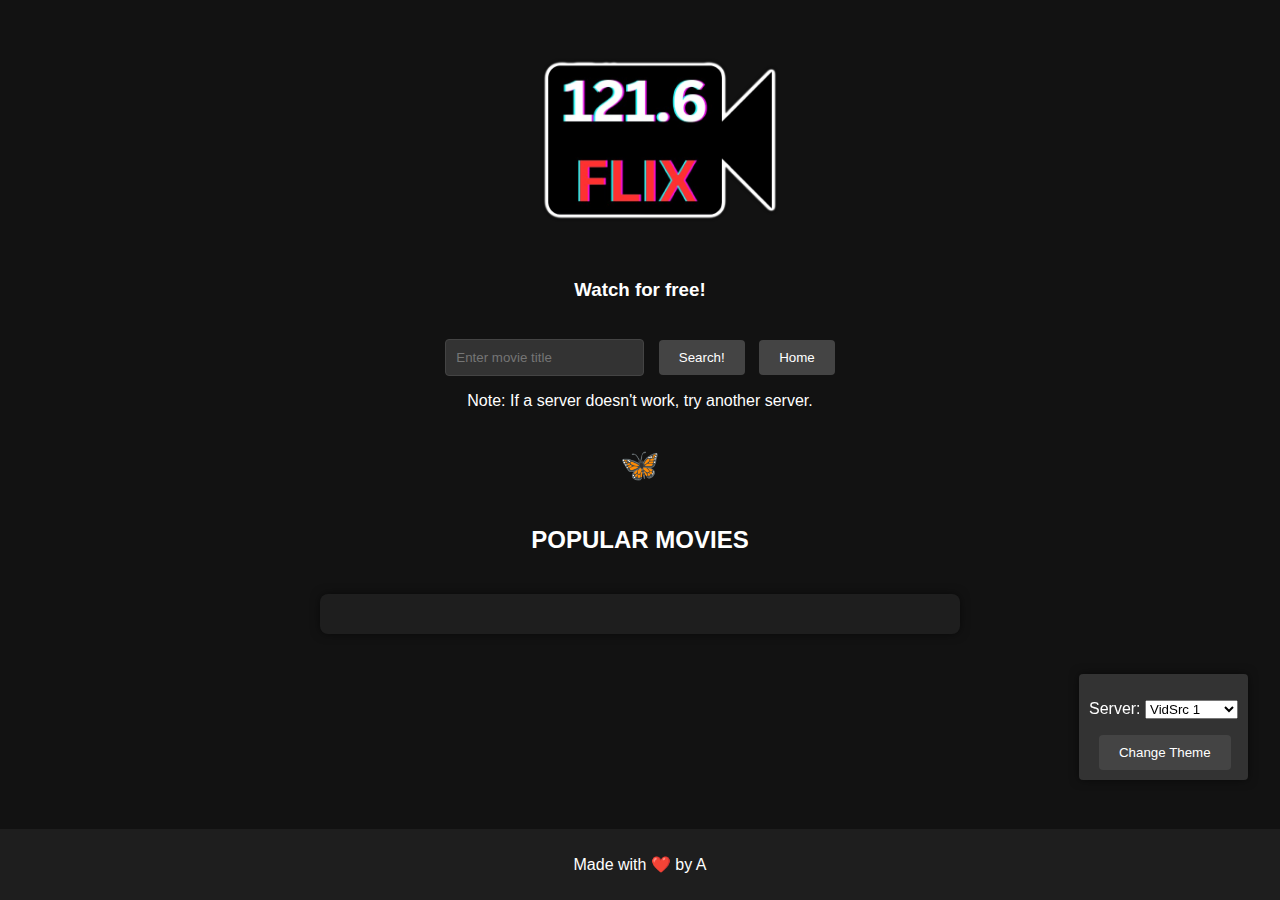
==== index.html @ a447c78b "Add logo, update styles, and enhance movie details display" ====
<!DOCTYPE html>
<html lang="en">
<head>
    <meta charset="UTF-8">
    <meta name="viewport" content="width=device-width, initial-scale=1.0">
    <title>121.6FLIX</title>
    <link rel="stylesheet" href="styles.css">
    <link rel="icon" href="/media/favicon.png" type="image/png">
</head>
<body class="dark-theme">
    <img src="/media/logo.png" alt="121.6FLIX Logo" id="logo">
    <!-- <h1>121.6FLIX</h1> -->
    <h3>Watch for free!</h3>
    <div>
        <input type="text" id="search-input" placeholder="Enter movie title">
        <button id="search-button">Search!</button>
        <button id="home-button">Home</button>
    </div>
    <p>Note: If a server doesn't work, try another server.</p>
    <h1>🦋</h1>
    <h2 id="section-title">POPULAR MOVIES</h2>
    <div id="movie-container"></div>
    <button id="see-more-button" style="display: none;">See More</button>
    <div id="modal" class="modal" style="display: none;">
        <div class="modal-content">
            <span class="close-button">&times;</span>
            <iframe id="video-frame" width="640" height="360" frameborder="0" allowfullscreen></iframe>
            <div id="movie-details">
                <p id="director"></p>
                <p id="cast"></p>
            </div>
        </div>
    </div>
    <div id="server-container">
        <p>Server:
        <select id="server-select">
            <option value="vidsrc1">VidSrc 1</option>
            <option value="vidsrc2">VidSrc 2</option>
            <option value="vidlink">VidLink</option>
            <option value="embed">&ltEmbed&gt</option>
            <option value="autoembed">AutoEmbed</option>
            <option value="multiembed">MultiEmbed</option>
        </select>
        </p>
        <button id="theme-toggle-button">Change Theme</button>
        <button id="scroll-to-top-button" style="display: none;">Back to Top</button>
    </div>
    <footer>
        <p>Made with ❤️ by A</p>
    </footer>
    <script src="script.js"></script>
    <!-- <script src="omdb.js"></script> -->
</body>
</html>
---- styles.css ----
body {
    font-family: Arial, sans-serif;
    margin: 0;
    padding: 0;
    display: flex;
    flex-direction: column;
    align-items: center;
    background-color: #f0f0f0;
    color: #000;
}

body.dark-theme {
    background-color: #121212;
    color: #ffffff;
}

#logo {
    margin-top: 20px;
    margin-left: 40px;
    width: 240px;
    height: auto;
}

h1 {
    margin-top: 20px;
}

div {
    margin-top: 20px;
}

#movie-container {
    background-color: #fff;
    padding: 20px;
    margin-top: 20px;
    margin-bottom: 60px;
    border-radius: 8px;
    box-shadow: 0 0 10px rgba(0, 0, 0, 0.1);
    width: 80%;
    max-width: 600px;
    text-align: center;
}

body.dark-theme #movie-container {
    background-color: #1e1e1e;
    box-shadow: 0 0 10px rgba(0, 0, 0, 0.5);
}

#movie-container img {
    max-width: 75%;
    height: auto;
    border-radius: 8px;
    cursor: pointer;
    margin-bottom: 20px;
}

.movie {
    margin-bottom: 20px;
    padding: 10px;
    border: 2px solid #ddd;
    border-radius: 8px;
    box-shadow: 0 0 5px rgba(0, 0, 0, 0.1);
    background-color: #f9f9f9;
}

body.dark-theme .movie {
    border: 2px solid #444;
    background-color: #2c2c2c;
    box-shadow: 0 0 5px rgba(0, 0, 0, 0.5);
}

input[type="text"] {
    padding: 10px;
    border-radius: 4px;
    border: 1px solid #444;
    background-color: #fff;
    color: #000;
}

body.dark-theme input[type="text"] {
    background-color: #333;
    color: #fff;
}

button {
    padding: 10px 20px;
    border-radius: 4px;
    border: none;
    background-color: #444;
    color: #fff;
    cursor: pointer;
    margin-left: 10px;
}

button:hover {
    background-color: #555;
}

#see-more-button {
    margin-bottom: 120px; /* prevent overlap w footer */
}

#server-container {
    position: fixed;
    bottom: 120px;
    right: 32px;
    background-color: #fff;
    padding: 10px;
    border-radius: 4px;
    box-shadow: 0 0 10px rgba(0, 0, 0, 0.1);
    z-index: 1000;
}

#scroll-to-top-button {
    
    margin-top: 10px;
    padding: 10px 20px;
    border-radius: 4px;
    border: none;
    background-color: #444;
    color: #fff;
    cursor: pointer;
    z-index: 1001; /* appear above modal */
}

#scroll-to-top-button:hover {
    background-color: #555;
}

body.dark-theme #server-container {
    background-color: #333;
    box-shadow: 0 0 10px rgba(0, 0, 0, 0.5);
}

footer {
    margin-top: 20px;
    padding: 10px;
    text-align: center;
    background-color: #1e1e1e;
    color: #ffffff;
    width: 100%;
    position: fixed;
    bottom: 0;
}

.modal {
    display: none;
    position: fixed;
    left: 0;
    top: 0;
    width: 100%;
    height: 100%;
    overflow: hidden; /* prevent scrolling */
    background-color: rgba(0, 0, 0, 0.5); 
}

.modal-content {
    background-color: #1e1e1e;
    margin: auto;
    padding: 20px;
    border: 1px solid #888;
    width: 90%;
    max-width: 640px;
    max-height: 90%;
    border-radius: 8px;
    text-align: center;
    overflow: auto; /* scrolling within content IF necessary */
}

.close-button {
    color: #aaa;
    float: right;
    font-size: 28px;
    font-weight: bold;
}

.close-button:hover,
.close-button:focus {
    color: #000;
    text-decoration: none;
    cursor: pointer;
}

#video-frame {
    width: 100%;
    height: auto;
    aspect-ratio: 16 / 9;
}

#movie-details {
    margin-top: 10px;
    text-align: left;
    color: #fff;
}
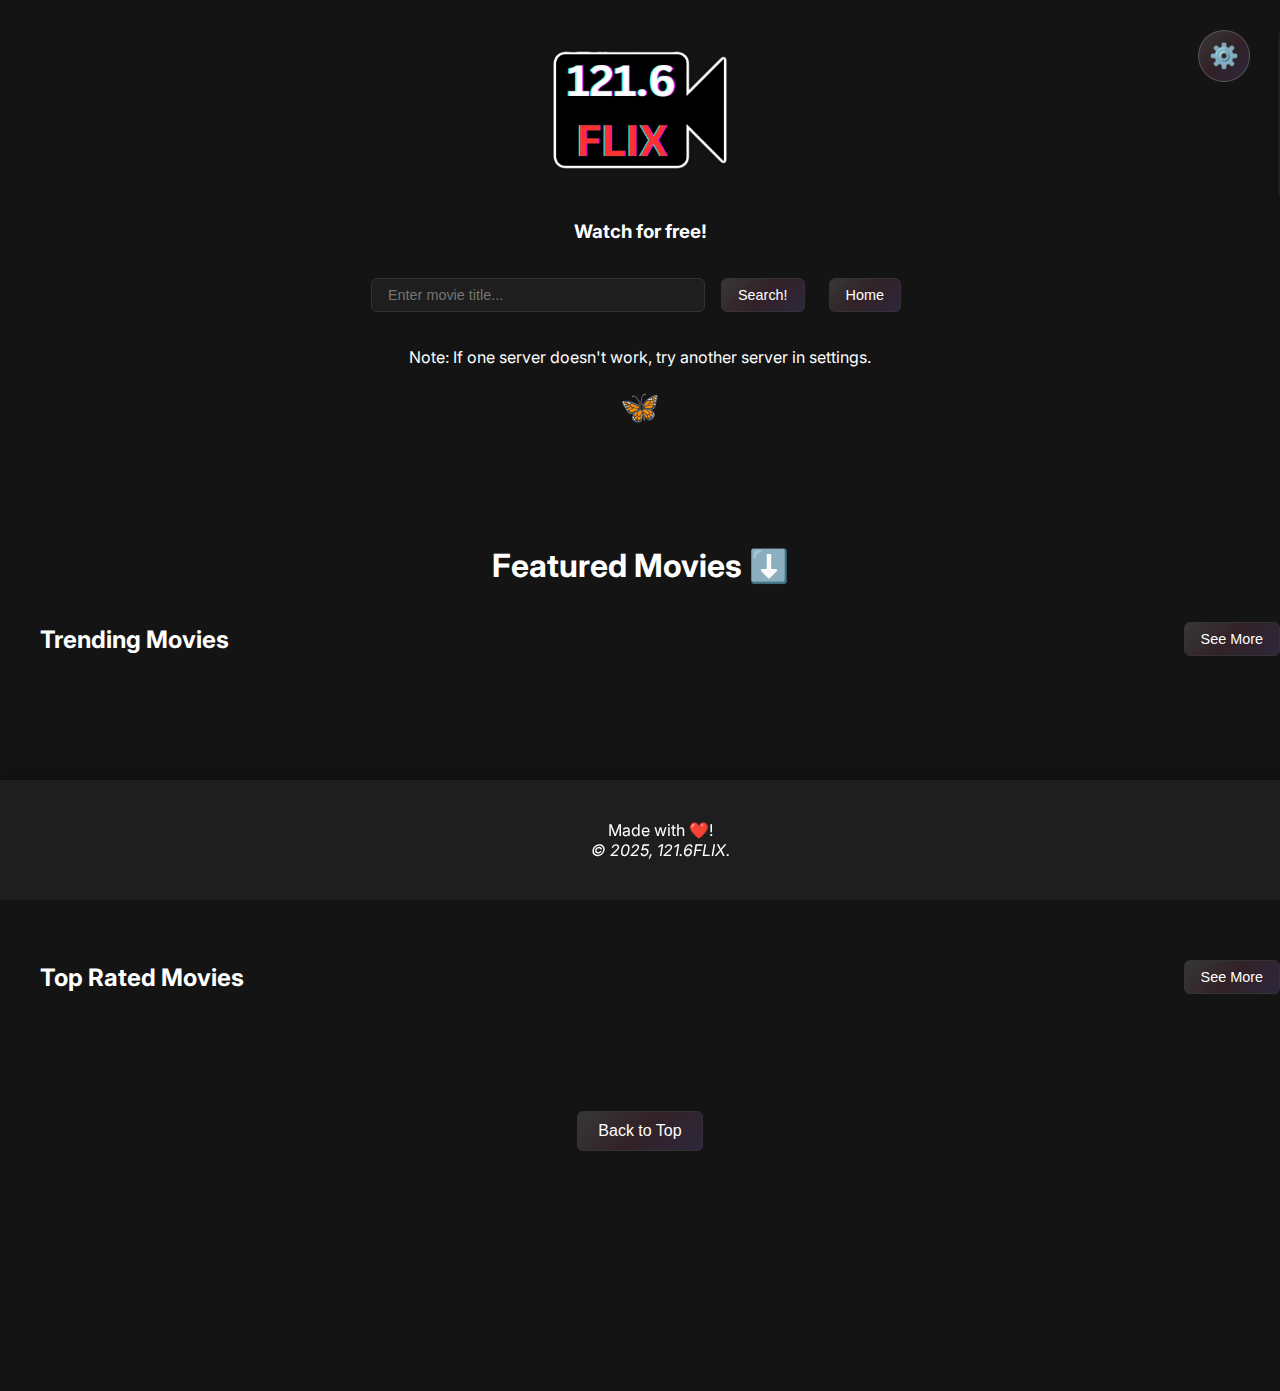
==== commit 72965d16: "On branch main" ====
--- a/index.html
+++ b/index.html
@@ -1,37 +1,73 @@
 <!DOCTYPE html>
-<html lang="en">
 <head>
-    <meta charset="UTF-8">
     <meta name="viewport" content="width=device-width, initial-scale=1.0">
     <title>121.6FLIX</title>
     <link rel="stylesheet" href="styles.css">
     <link rel="icon" href="/media/favicon.png" type="image/png">
+    <link href="https://fonts.googleapis.com/css2?family=Inter:wght@400;500;600&display=swap" rel="stylesheet">
 </head>
 <body class="dark-theme">
-    <img src="/media/logo.png" alt="121.6FLIX Logo" id="logo">
+    <img src="/media/logo.png" alt="121.6FLIX" id="logo">
     <!-- <h1>121.6FLIX</h1> -->
     <h3>Watch for free!</h3>
-    <div>
-        <input type="text" id="search-input" placeholder="Enter movie title">
+    <div class="search-container">
+        <input type="text" id="search-input" placeholder="Enter movie title...">
         <button id="search-button">Search!</button>
         <button id="home-button">Home</button>
     </div>
-    <p>Note: If a server doesn't work, try another server.</p>
+    <div id="search-results" class="movie-section" style="display: none;">
+        <div id="search-movies-container" class="movie-scroll-container"></div>
+    </div>
+    <p>Note: If one server doesn't work, try another server in settings.</p>
     <h1>🦋</h1>
-    <h2 id="section-title">POPULAR MOVIES</h2>
-    <div id="movie-container"></div>
+    <div><br><br><br><br></div>
+    <h1 id="section-title">Featured Movies ⬇️</h1>
+    <div id="featured-movies">
+        <section class="movie-section">
+            <div class="section-header">
+                <h2>Trending Movies</h2>
+                <button class="see-more-button" data-section="trending">See More</button>
+            </div>
+            <div id="trending-movies-container" class="movie-scroll-container"></div>
+        </section>
+
+        <section class="movie-section">
+            <div class="section-header">
+                <h2>Popular Movies</h2>
+                <button class="see-more-button" data-section="popular">See More</button>
+            </div>
+            <div id="popular-movies-container" class="movie-scroll-container"></div>
+        </section>
+
+        <section class="movie-section">
+            <div class="section-header">
+                <h2>Top Rated Movies</h2>
+                <button class="see-more-button" data-section="topRated">See More</button>
+            </div>
+            <div id="top-rated-movies-container" class="movie-scroll-container"></div>
+        </section>
+    </div>
+
+    <div class="bottom-controls">
+        <button id="bottom-scroll-button">Back to Top</button>
+    </div>
+
     <button id="see-more-button" style="display: none;">See More</button>
-    <div id="modal" class="modal" style="display: none;">
+    <div id="modal" class="modal">
         <div class="modal-content">
-            <span class="close-button">&times;</span>
-            <iframe id="video-frame" width="640" height="360" frameborder="0" allowfullscreen></iframe>
+            <button class="close-button"><span>&times;</span></button>
+            <div id="video-frame">
+                <iframe frameborder="0" allowfullscreen></iframe>
+            </div>
             <div id="movie-details">
                 <p id="director"></p>
                 <p id="cast"></p>
             </div>
         </div>
     </div>
+    <button id="settings-toggle">⚙️</button>
     <div id="server-container">
+        <h4 style="margin: 0 0 8px 0;">Settings</h4>
         <p>Server:
         <select id="server-select">
             <option value="vidsrc1">VidSrc 1</option>
@@ -46,9 +82,9 @@
         <button id="scroll-to-top-button" style="display: none;">Back to Top</button>
     </div>
     <footer>
-        <p>Made with ❤️ by A</p>
+        <p>Made with ❤️!<br><i>© 2025, 121.6FLIX.</i></p>
     </footer>
     <script src="script.js"></script>
-    <!-- <script src="omdb.js"></script> -->
+    <!-- <script src="script_omdb.js"></script> -->
 </body>
 </html>--- a/styles.css
+++ b/styles.css
@@ -1,194 +1,642 @@
+/* colours */
+:root {
+    /* dark mode */
+    --dark-bg: #141414;
+    --dark-surface: #1e1e1e;
+    --dark-text: #ffffff;
+    --dark-secondary: #b3b3b3;
+    --dark-hover: #2a2a2a;
+    --dark-border: #333333;
+
+    /* light mode */
+    --light-bg: #f5f5f5;
+    --light-surface: #ffffff;
+    --light-text: #000000;
+    --light-secondary: #666666;
+    --light-hover: #eeeeee;
+    --light-border: #dddddd;
+
+    --gradient: linear-gradient(135deg,rgba(255,255,255,0.15),rgba(219,112,147,0.15),rgba(147,112,219,0.2));
+    --button-border: rgba(255,255,255,0.2);
+}
+
+
+
+
+
+
 body {
-    font-family: Arial, sans-serif;
+    font-family: 'Inter', -apple-system, BlinkMacSystemFont, sans-serif;
     margin: 0;
     padding: 0;
-    display: flex;
-    flex-direction: column;
+    min-height: 100vh;
+    background-color: var(--light-bg);
+    color: var(--light-text);
+    transition: background-color 0.3s ease, color 0.3s ease;
+}
+
+body.dark-theme {
+    background-color: var(--dark-bg);
+    color: var(--dark-text);
+}
+
+#logo {
+    margin: 20px auto;
+    width: 180px;
+    height: auto;
+    display: block;
+}
+
+.search-container {
+    display: flex;
+    justify-content: center;
+    gap: 8px;
+    padding: 15px;
+    margin-bottom: 20px;
+}
+
+input[type="text"] {
+    width: 300px;
+    padding: 8px 16px;
+    border-radius: 6px;
+    border: 1px solid var(--light-border);
+    background-color: var(--light-surface);
+    color: var(--light-text);
+    font-size: 0.9rem;
+    transition: all 0.3s ease;
+}
+
+body.dark-theme input[type="text"] {
+    background-color: var(--dark-surface);
+    border-color: var(--dark-border);
+    color: var(--dark-text);
+}
+
+input[type="text"]:focus {
+    outline: none;
+    border-color: rgba(147,112,219,0.5);
+    box-shadow: 0 0 0 2px rgba(147,112,219,0.1);
+}
+
+button {
+    padding: 8px 16px;
+    border-radius: 6px;
+    background: var(--gradient);
+    border: 1px solid var(--button-border);
+    color: var(--light-text);
+    font-size: 0.9rem;
+    font-weight: 500;
+    cursor: pointer;
+    transition: all 0.3s ease;
+}
+
+body.dark-theme button {
+    color: var(--dark-text);
+    border-color: var(--dark-border);
+}
+
+button:hover {
+    transform: translateY(-1px);
+    box-shadow: 0 2px 8px rgba(147,112,219,0.15);
+    background: linear-gradient(135deg, 
+        rgba(255,255,255,0.2),
+        rgba(219,112,147,0.2),
+        rgba(147,112,219,0.25)
+    );
+}
+
+.see-more-button {
+    font-size: 0.9rem;
+    padding: 8px 16px;
+}
+
+#search-button,
+#home-button {
+    margin: 0 8px;
+}
+
+#scroll-to-top-button {
+    display: none; /* ONLY keep display none */
+}
+
+.close-button {
+    position: absolute;
+    right: 16px;
+    top: 16px;
+    width: 32px;
+    height: 32px;
+    font-size: 28px;
+    line-height: 1;
+    color: var(--dark-secondary);
+    cursor: pointer;
+    background: none;
+    border: none;
+    padding: 0;
+    border-radius: 4px;
+    transition: all 0.2s ease;
+    display: flex;
     align-items: center;
-    background-color: #f0f0f0;
-    color: #000;
-}
-
-body.dark-theme {
-    background-color: #121212;
-    color: #ffffff;
-}
-
-#logo {
-    margin-top: 20px;
-    margin-left: 40px;
-    width: 240px;
-    height: auto;
-}
-
-h1 {
-    margin-top: 20px;
-}
-
-div {
-    margin-top: 20px;
-}
-
-#movie-container {
-    background-color: #fff;
+    justify-content: center;
+}
+
+.close-button span {
+    margin-top: -2px;
+}
+
+close-button:hover {
+    color: var(--dark-text);
+    background: rgba(255, 255, 255, 0.1);
+    transform: none;
+    box-shadow: none;
+}
+
+
+
+
+
+
+
+
+
+/* MOVIE GRID */
+.movie-scroll-container {
+    display: flex;
+    overflow-x: auto;
+    gap: 20px;
     padding: 20px;
-    margin-top: 20px;
-    margin-bottom: 60px;
+    scroll-behavior: smooth;
+    scroll-snap-type: x mandatory;
+    
+    /* mobile stuff handled by AI */
+    -webkit-overflow-scrolling: touch; /* Add smooth scrolling on iOS */
+    overscroll-behavior-x: contain; /* Prevent page swipe on some browsers */
+}
+
+.movie-scroll-container::-webkit-scrollbar {
+    height: 8px;
+}
+
+.movie-scroll-container::-webkit-scrollbar-track {
+    background: var(--dark-surface);
+    border-radius: 4px;
+}
+
+.movie-scroll-container::-webkit-scrollbar-thumb {
+    background: var(--dark-secondary);
+    border-radius: 4px;
+}
+
+.movie-scroll-container::-webkit-scrollbar-thumb:hover {
+    background: var(--dark-text);
+}
+
+/* light mode */
+body:not(.dark-theme) .movie-scroll-container {
+    scrollbar-color: var(--light-secondary) var(--light-surface); /* Firefox */
+}
+
+body:not(.dark-theme) .movie-scroll-container::-webkit-scrollbar-track {
+    background: var(--light-surface);
+}
+
+body:not(.dark-theme) .movie-scroll-container::-webkit-scrollbar-thumb {
+    background: var(--light-secondary);
+}
+
+body:not(.dark-theme) .movie-scroll-container::-webkit-scrollbar-thumb:hover {
+    background: var(--light-text);
+}
+
+.movie {
+    flex: 0 0 auto;
+    width: 200px;
+    border-radius: 12px;
+    overflow: hidden;
+    background-color: var(--light-surface);
+    box-shadow: 0 4px 6px rgba(0, 0, 0, 0.1);
+    transition: all 0.3s ease;
+    scroll-snap-align: start;
+    position: relative;
+    padding-bottom: 8px;
+    /* margin-right: 4px; */
+}
+
+body.dark-theme .movie {
+    background-color: var(--dark-surface);
+    box-shadow: 0 4px 6px rgba(0, 0, 0, 0.3);
+}
+
+.movie:hover {
+    transform: scale(1.05);
+    box-shadow: 0 8px 12px rgba(0, 0, 0, 0.2);
+    cursor: pointer; 
+}
+
+.movie img {
+    width: 100%;
+    height: 300px;
+    object-fit: cover;
+    border-radius: 12px 12px 0 0;
+    cursor: pointer; 
+    position: relative;
+}
+
+.movie h2 {
+    font-size: 1rem;
+    margin: 12px;
+    white-space: nowrap;
+    overflow: hidden;
+    text-overflow: ellipsis;
+}
+
+/* TITLE TOOLTIP ON HOVER */
+.movie img:hover::after, .movie h2:hover::after {
+    content: attr(title);
+    position: absolute;
+    left: 0;
+    right: 0;
+    bottom: 100%;
+    background: var(--dark-surface);
+    color: var(--dark-text);
+    padding: 8px;
+    border-radius: 6px;
+    font-size: 0.9rem;
+    white-space: normal;
+    box-shadow: 0 2px 8px rgba(0, 0, 0, 0.2);
+    z-index: 100;
+    margin: 0 8px 8px 8px;
+}
+
+body:not(.dark-theme) .movie img:hover::after,
+body:not(.dark-theme) .movie h2:hover::after {
+    background: var(--light-surface);
+    color: var(--light-text);
+    box-shadow: 0 2px 8px rgba(0, 0, 0, 0.1);
+}
+
+.movie p {
+    margin: 8px 12px;
+    color: var(--light-secondary);
+    font-size: 0.9rem;
+}
+
+body.dark-theme .movie p {
+    color: var(--dark-secondary);
+}
+
+#search-movies-container {
+    display: grid;
+    grid-template-columns: repeat(auto-fill, minmax(200px, 1fr));
+    gap: 24px;
+    padding: 20px;
+    max-width: 1400px;
+    margin: 0 auto;
+}
+
+.movie-context-menu {
+    display: none;
+    position: absolute;
+    background: var(--dark-surface);
+    border: 1px solid var(--dark-border);
+    border-radius: 4px;
+    padding: 4px;
+    z-index: 1000;
+}
+
+.context-menu-item {
+    display: block;
+    width: 100%;
+    padding: 8px 12px;
+    border: none;
+    background: none;
+    color: var(--dark-text);
+    cursor: pointer;
+    white-space: nowrap;
+    text-align: left;
+}
+
+.context-menu-item:hover {
+    background: var(--dark-hover);
+}
+
+
+
+
+
+
+
+
+.modal {
+    display: none;  
+    position: fixed;
+    inset: 0;
+    background-color: rgba(0, 0, 0, 0.8);
+    z-index: 999;
+    backdrop-filter: blur(8px);
+}
+
+.modal.open {
+    display: flex;
+    align-items: center;
+    justify-content: center;
+}
+
+.modal-content {
+    background-color: var(--dark-surface);
+    margin: 30px;
+    padding: 40px 24px 24px; 
+    width: 95%;
+    max-width: 900px;
+    border-radius: 16px;
+    box-shadow: 0 8px 32px rgba(0, 0, 0, 0.3);
+    position: relative;
+    display: flex;           
+    flex-direction: column;  
+}
+
+/* video player */
+#video-frame {
+    width: 100%;
+    height: 0;
+    padding-bottom: 56.25%; 
+    position: relative;
+    margin-top: 16px; 
+    margin-bottom: 20px;
+    background: var(--dark-bg); /
+}
+
+#video-frame iframe {
+    position: absolute;
+    top: 0;
+    left: 0;
+    width: 100%;
+    height: 100%;
+    border: none;
     border-radius: 8px;
-    box-shadow: 0 0 10px rgba(0, 0, 0, 0.1);
-    width: 80%;
-    max-width: 600px;
+    background: var(--dark-bg);
+}
+
+#movie-details {
     text-align: center;
-}
-
-body.dark-theme #movie-container {
-    background-color: #1e1e1e;
-    box-shadow: 0 0 10px rgba(0, 0, 0, 0.5);
-}
-
-#movie-container img {
-    max-width: 75%;
-    height: auto;
-    border-radius: 8px;
-    cursor: pointer;
-    margin-bottom: 20px;
-}
-
-.movie {
-    margin-bottom: 20px;
-    padding: 10px;
-    border: 2px solid #ddd;
-    border-radius: 8px;
-    box-shadow: 0 0 5px rgba(0, 0, 0, 0.1);
-    background-color: #f9f9f9;
-}
-
-body.dark-theme .movie {
-    border: 2px solid #444;
-    background-color: #2c2c2c;
-    box-shadow: 0 0 5px rgba(0, 0, 0, 0.5);
-}
-
-input[type="text"] {
-    padding: 10px;
-    border-radius: 4px;
-    border: 1px solid #444;
-    background-color: #fff;
-    color: #000;
-}
-
-body.dark-theme input[type="text"] {
-    background-color: #333;
-    color: #fff;
-}
-
-button {
-    padding: 10px 20px;
-    border-radius: 4px;
-    border: none;
-    background-color: #444;
-    color: #fff;
-    cursor: pointer;
-    margin-left: 10px;
-}
-
-button:hover {
-    background-color: #555;
-}
-
-#see-more-button {
-    margin-bottom: 120px; /* prevent overlap w footer */
-}
+    color: var(--dark-text);
+    padding: 16px 0;
+}
+
+#director, #cast {
+    margin: 12px 0;
+    line-height: 1.5;
+}
+
+
+
+
+
+
+
+
+
 
 #server-container {
     position: fixed;
-    bottom: 120px;
-    right: 32px;
-    background-color: #fff;
-    padding: 10px;
-    border-radius: 4px;
-    box-shadow: 0 0 10px rgba(0, 0, 0, 0.1);
-    z-index: 1000;
-}
-
-#scroll-to-top-button {
+    top: 24px;           
+    right: -250px; /* slightly wider to avoid text wrapping */
+    width: 220px;
+    background-color: var(--light-surface);
+    padding: 16px;
+    border-radius: 12px;
+    box-shadow: 0 4px 12px rgba(0, 0, 0, 0.1);
+    z-index: 1001;
+    display: flex;
+    flex-direction: column;
+    gap: 12px;
+    transition: transform 0.3s ease;
+    max-width: 90vw; /* small screens */
+    transform: translateX(0);
+}
+
+#server-container.open {
+    transform: translateX(-270px);
+}
+
+#settings-toggle {
+    position: fixed;
+    top: 30px;           
+    right: 30px;
+    width: 52px;            
+    height: 52px;
+    border-radius: 50%;
+    background: var(--gradient);
+    border: 1px solid var(--button-border);
+    color: var(--light-text);
+    font-size: 1.5rem;
+    cursor: pointer;
+    display: flex;
+    align-items: center;
+    justify-content: center;
+    z-index: 1002;
+    transition: all 0.3s ease;
+}
+
+
+
+
+
+
+
+
+/* mobile stuff (AI GENERATED LOL)*/
+@media (max-width: 768px) {
+    #server-container {
+        top: 80px; /* Move up to avoid mobile navigation bars */
+    }
     
-    margin-top: 10px;
-    padding: 10px 20px;
-    border-radius: 4px;
-    border: none;
-    background-color: #444;
-    color: #fff;
-    cursor: pointer;
-    z-index: 1001; /* appear above modal */
-}
-
-#scroll-to-top-button:hover {
-    background-color: #555;
+    #settings-toggle {
+        top: 16px; /* Changed from bottom to top */
+        right: 16px;
+        width: 46px;        /* Increased from 40px */
+        height: 46px;       /* Increased from 40px */
+        font-size: 1.2rem;  /* Increased from 1rem */
+    }
+
+    .movie-scroll-container {
+        gap: 16px;
+        padding: 16px;
+    }
+
+    .movie {
+        width: 160px; /* Slightly smaller cards on mobile */
+    }
+
+    .movie img {
+        height: 240px; /* Adjust image height for mobile */
+    }
 }
 
 body.dark-theme #server-container {
-    background-color: #333;
-    box-shadow: 0 0 10px rgba(0, 0, 0, 0.5);
+    background-color: var(--dark-surface);
+    box-shadow: 0 4px 12px rgba(0, 0, 0, 0.3);
+}
+
+body.dark-theme #settings-toggle {
+    color: var(--dark-text);
 }
 
 footer {
-    margin-top: 20px;
-    padding: 10px;
+    margin-top: auto;
+    padding: 20px;
+    background-color: var(--light-surface);
+    color: var(--light-text);
     text-align: center;
-    background-color: #1e1e1e;
-    color: #ffffff;
-    width: 100%;
     position: fixed;
     bottom: 0;
-}
-
-.modal {
-    display: none;
-    position: fixed;
-    left: 0;
-    top: 0;
-    width: 100%;
-    height: 100%;
-    overflow: hidden; /* prevent scrolling */
-    background-color: rgba(0, 0, 0, 0.5); 
-}
-
-.modal-content {
-    background-color: #1e1e1e;
-    margin: auto;
+    width: 100%;
+    box-shadow: 0 -4px 12px rgba(0, 0, 0, 0.1);
+    z-index: 900; 
+}
+
+body.dark-theme footer {
+    background-color: var(--dark-surface);
+    color: var(--dark-text);
+    box-shadow: 0 -4px 12px rgba(0, 0, 0, 0.3);
+}
+
+/* center extra text */
+h2#section-title, 
+h3:not(.section-header h3), 
+p:not(.movie p):not(#director):not(#cast) {
+    text-align: center;
+    margin: 20px auto;
+}
+
+h1 {
+    text-align: center;
+    font-size: 2rem;
+    margin: 20px 0;
+}
+
+/* movie section header */
+.section-header {
+    display: flex;
+    justify-content: space-between;
+    align-items: center;
+    padding: 0 20px;
+    margin-bottom: 20px;
+}
+
+#featured-movies {
+    width: 100%;
+    max-width: 1400px;
+    margin: 0 auto;
+    padding: 0 20px;
+    margin-bottom: 40px; /* BOTTONM PADDING SO THAT SCROLLBAR ISNT COVERED BY FOOTER (changed because i added a bottom button) */
+}
+
+.movie-section {
+    margin-bottom: 40px;
+}
+
+.bottom-controls {
+    display: flex;
+    justify-content: center;
+    margin: 40px 0 240px 0;
+}
+
+#bottom-scroll-button {
+    padding: 10px 20px;
+    font-size: 1rem;
+}
+
+
+
+
+
+
+
+
+
+/* Player page specific */
+body.player-page {
+    background: var(--dark-bg);
+    margin: 0;
     padding: 20px;
-    border: 1px solid #888;
-    width: 90%;
-    max-width: 640px;
-    max-height: 90%;
+    min-height: 100vh;
+}
+
+.player-page .modal {
+    position: static;
+    display: block;
+    background: none;
+    margin-bottom: 20px; 
+}
+
+.player-page .modal-content {
+    width: 100%;
+    max-width: 650px; 
+    margin: 0 auto;
+    padding: 0;
+    background: none;
+    box-shadow: none;
+}
+
+
+.player-page #video-frame {
+    width: 100%;
+    height: 0;
+    aspect-ratio: 16/9;
+    padding-bottom: 56.25%;
+    position: relative;
+    background: var(--dark-surface);
+    border-radius: 12px;
+    margin: 0;
+}
+
+.player-page #server-container {
+    position: static;
+    width: 100%;
+    max-width: 200px;
+    margin: 20px auto 20px;
+    background: var(--dark-surface);
+    padding: 1px;
     border-radius: 8px;
-    text-align: center;
-    overflow: auto; /* scrolling within content IF necessary */
-}
-
-.close-button {
-    color: #aaa;
-    float: right;
-    font-size: 28px;
-    font-weight: bold;
-}
-
-.close-button:hover,
-.close-button:focus {
-    color: #000;
-    text-decoration: none;
+}
+
+.player-page #back-home {
+    position: static; 
+    padding: 8px 16px;
+    font-size: 0.9rem;
+    background: var(--gradient);
+    border: 1px solid var(--button-border);
+    color: var(--dark-text);
+    border-radius: 6px;
     cursor: pointer;
-}
-
-#video-frame {
-    width: 100%;
-    height: auto;
-    aspect-ratio: 16 / 9;
-}
-
-#movie-details {
-    margin-top: 10px;
-    text-align: left;
-    color: #fff;
+    transition: all 0.3s ease;
+    margin: 0 auto 0;
+    display: block; 
+}
+
+.player-page #back-home:hover {
+    transform: translateY(-1px);
+    box-shadow: 0 2px 8px rgba(147,112,219,0.15);
+    background: linear-gradient(135deg,rgba(255,255,255,0.15),rgba(219,112,147,0.15),rgba(147,112,219,0.2));
+    border: rgba(255,255,255,0.2);
+}
+
+.player-page #movie-info {
+    margin: 20px auto 0;
+    padding: 20px 20px 0 20px;
+    background: var(--dark-surface);
+    border-radius: 12px;
+    color: var(--dark-text); 
+}
+
+.player-page #movie-info h1 {
+    margin: 0;
+    font-size: 1.5rem;
+    color: var(--dark-text);
+}
+
+.player-page #movie-info p {
+    margin: 0;
+    color: var(--dark-secondary);
+    font-size: 0.9rem;
 }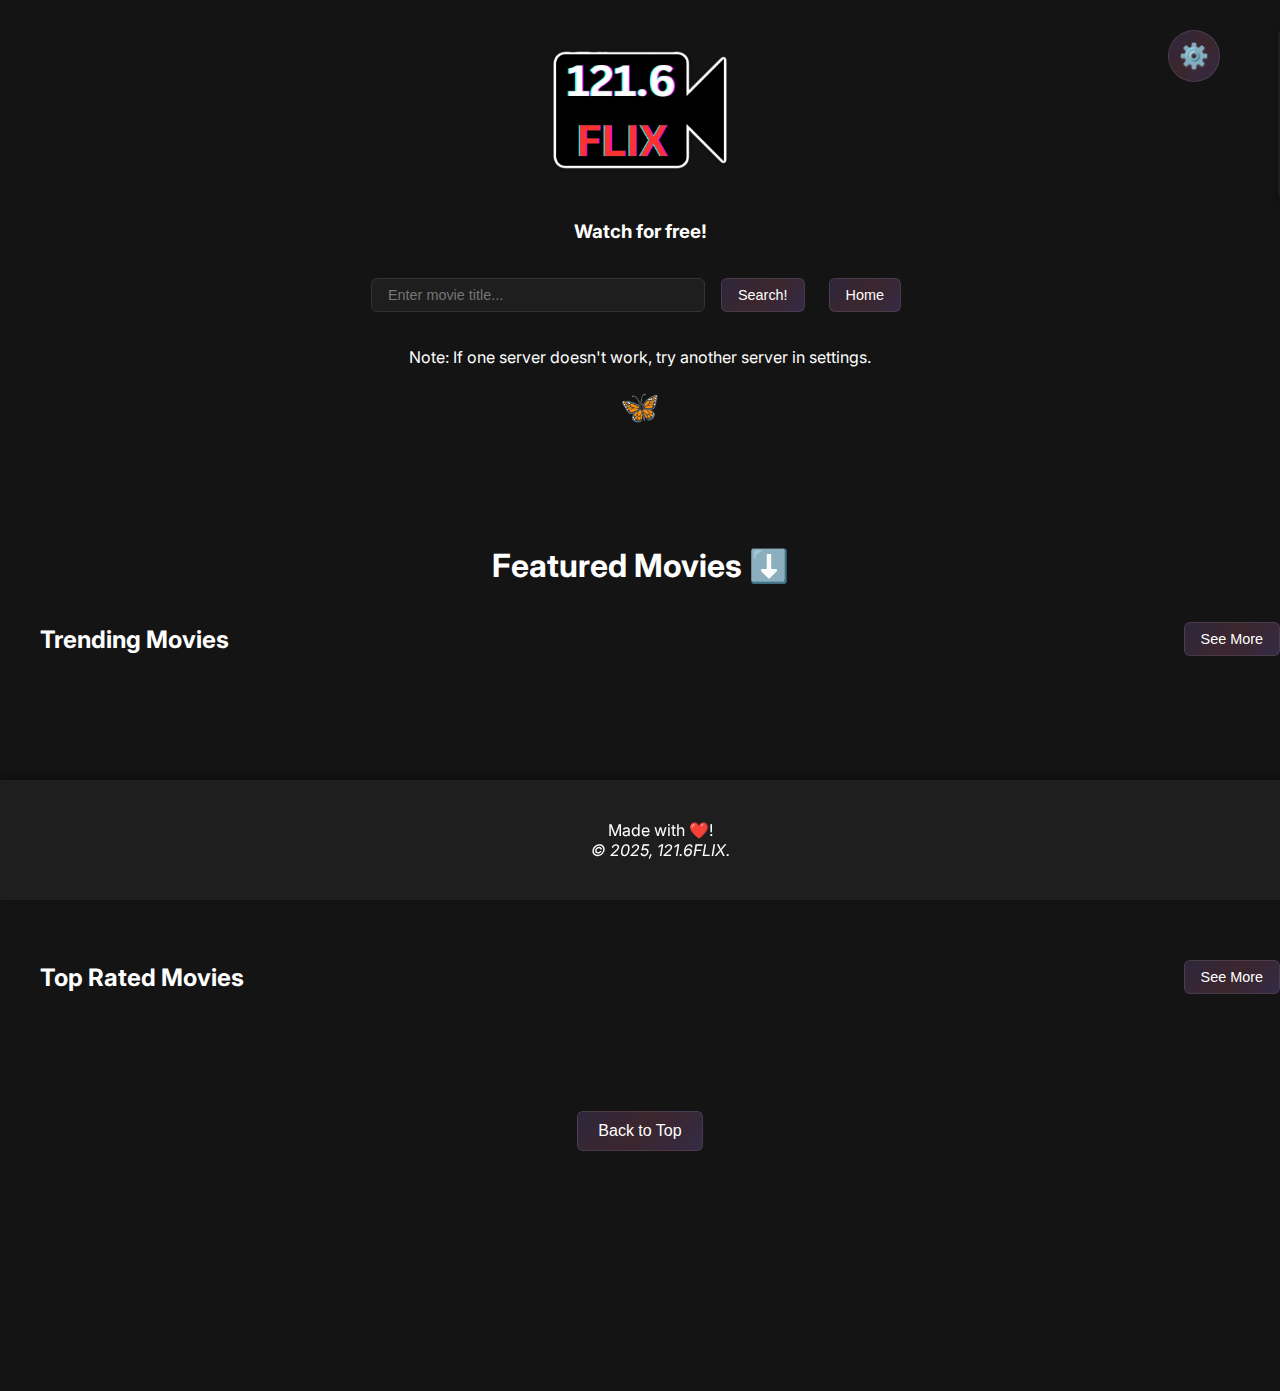
==== commit f40ddf8e: "fix(ui): enhance UI styling and fix search functionality" ====
--- a/index.html
+++ b/index.html
@@ -60,6 +60,7 @@
                 <iframe frameborder="0" allowfullscreen></iframe>
             </div>
             <div id="movie-details">
+                <div id="movie-description"></div>
                 <p id="director"></p>
                 <p id="cast"></p>
             </div>
--- a/styles.css
+++ b/styles.css
@@ -16,10 +16,42 @@
     --light-hover: #eeeeee;
     --light-border: #dddddd;
 
-    --gradient: linear-gradient(135deg,rgba(255,255,255,0.15),rgba(219,112,147,0.15),rgba(147,112,219,0.2));
-    --button-border: rgba(255,255,255,0.2);
-}
-
+    --gradient: linear-gradient(135deg,
+        rgba(116, 185, 255, 0.9),
+        rgba(162, 210, 255, 1),
+        rgba(116, 185, 255, 0.9)
+    );
+    --button-border: rgba(0,0,0,0.1);
+    --button-hover: linear-gradient(135deg,
+        rgba(116, 185, 255, 1),
+        rgba(162, 210, 255, 1),
+        rgba(116, 185, 255, 1)
+    );
+    --accent-blue: #3498db;
+
+    /* HAVE TO DARKEN BECAUSE THE GEAR ISNT VISIBLE OTHERWISE */
+    --settings-gradient: linear-gradient(135deg,
+        rgba(41, 128, 185, 0.95),  
+        rgba(85, 160, 235, 1),     
+        rgba(41, 128, 185, 0.95)  
+    );
+    --settings-hover: linear-gradient(135deg,
+        rgba(41, 128, 185, 1),
+        rgba(85, 160, 235, 1),
+        rgba(41, 128, 185, 1)
+    );
+    
+    --gradient-dark: linear-gradient(135deg,
+        rgba(147,112,219,0.2),
+        rgba(219,112,147,0.2),
+        rgba(147,112,219,0.25)
+    );
+    --button-hover-dark: linear-gradient(135deg,
+        rgba(147,112,219,0.3),
+        rgba(219,112,147,0.3),
+        rgba(147,112,219,0.35)
+    );
+}
 
 
 
@@ -83,7 +115,7 @@
     border-radius: 6px;
     background: var(--gradient);
     border: 1px solid var(--button-border);
-    color: var(--light-text);
+    color: rgba(0, 0, 0, 0.8);
     font-size: 0.9rem;
     font-weight: 500;
     cursor: pointer;
@@ -93,16 +125,18 @@
 body.dark-theme button {
     color: var(--dark-text);
     border-color: var(--dark-border);
+    background: var(--gradient-dark);
+    border: 1px solid rgba(255,255,255,0.1);
 }
 
 button:hover {
     transform: translateY(-1px);
     box-shadow: 0 2px 8px rgba(147,112,219,0.15);
-    background: linear-gradient(135deg, 
-        rgba(255,255,255,0.2),
-        rgba(219,112,147,0.2),
-        rgba(147,112,219,0.25)
-    );
+    background: var(--button-hover);
+}
+
+body.dark-theme button:hover {
+    background: var(--button-hover-dark);
 }
 
 .see-more-button {
@@ -127,7 +161,7 @@
     height: 32px;
     font-size: 28px;
     line-height: 1;
-    color: var(--dark-secondary);
+    color: var(--light-secondary);
     cursor: pointer;
     background: none;
     border: none;
@@ -143,11 +177,18 @@
     margin-top: -2px;
 }
 
-close-button:hover {
-    color: var(--dark-text);
-    background: rgba(255, 255, 255, 0.1);
-    transform: none;
-    box-shadow: none;
+.close-button:hover {
+    color: var(--light-text);
+    background: var(--gradient);
+}
+
+body.dark-theme .close-button {
+    color: var(--dark-secondary);
+}
+
+body.dark-theme .close-button:hover {
+    color: var(--dark-text);
+    background: var(--gradient-dark);
 }
 
 
@@ -296,27 +337,46 @@
 .movie-context-menu {
     display: none;
     position: absolute;
-    background: var(--dark-surface);
-    border: 1px solid var(--dark-border);
+    background: var(--light-surface); 
+    border: 1px solid var(--light-border); 
     border-radius: 4px;
     padding: 4px;
     z-index: 1000;
-}
+    box-shadow: 0 2px 8px rgba(0, 0, 0, 0.1);
+}
+
+
+body.dark-theme .movie-context-menu {
+    background: var(--dark-surface);
+    border: 1px solid var(--dark-border);
+    box-shadow: 0 2px 8px rgba(0, 0, 0, 0.3);
+}
+
+/* I KNOW YOU SHOULDNT USE !IMPORTANT BUT I DONT CARE IT WORKS for this */
 
 .context-menu-item {
     display: block;
     width: 100%;
     padding: 8px 12px;
-    border: none;
-    background: none;
-    color: var(--dark-text);
+    border: none !important;
+    background: none !important; 
+    color: var(--light-text); 
     cursor: pointer;
     white-space: nowrap;
     text-align: left;
+    transition: background-color 0.2s ease;
 }
 
 .context-menu-item:hover {
-    background: var(--dark-hover);
+    background: var(--light-hover) !important; 
+}
+
+body.dark-theme .context-menu-item {
+    color: var(--dark-text);
+}
+
+body.dark-theme .context-menu-item:hover {
+    background: var(--dark-hover) !important;
 }
 
 
@@ -333,28 +393,35 @@
     background-color: rgba(0, 0, 0, 0.8);
     z-index: 999;
     backdrop-filter: blur(8px);
+    overflow-y: auto; /* scrolling */
+    scroll-behavior: smooth;
 }
 
 .modal.open {
     display: flex;
-    align-items: center;
+    align-items: flex-start;
     justify-content: center;
+    padding: 20px 0;
 }
 
 .modal-content {
-    background-color: var(--dark-surface);
+    background-color: var(--light-surface);
     margin: 30px;
     padding: 40px 24px 24px; 
-    width: 95%;
-    max-width: 900px;
+    width: 90%;
+    max-width: 800px;
     border-radius: 16px;
     box-shadow: 0 8px 32px rgba(0, 0, 0, 0.3);
     position: relative;
     display: flex;           
     flex-direction: column;  
-}
-
-/* video player */
+    min-height: min-content; /* content wont get cut off */
+}
+
+body.dark-theme .modal-content {
+    background-color: var(--dark-surface);
+}
+
 #video-frame {
     width: 100%;
     height: 0;
@@ -378,16 +445,53 @@
 
 #movie-details {
     text-align: center;
-    color: var(--dark-text);
+    color: var(--light-text);
     padding: 16px 0;
+    max-width: 650px;
+    margin: 0 auto;
+    width: 90%;
+    overflow-wrap: break-word; /* stop text overflow */
+}
+
+body.dark-theme #movie-details {
+    color: var(--dark-text);
 }
 
 #director, #cast {
     margin: 12px 0;
     line-height: 1.5;
-}
-
-
+    text-align: center;
+}
+
+.modal::-webkit-scrollbar {
+    width: 8px;
+}
+
+.modal::-webkit-scrollbar-track {
+    background: transparent;
+}
+
+.modal::-webkit-scrollbar-thumb {
+    background: rgba(255, 255, 255, 0.2);
+    border-radius: 4px;
+}
+
+.modal::-webkit-scrollbar-thumb:hover {
+    background: rgba(255, 255, 255, 0.3);
+}
+
+.modal-movie-title {
+    text-align: center;
+    margin: 0 0 16px 0;
+    font-size: 1.5rem;
+    color: var(--light-text);
+    line-height: 1.3;
+    padding: 0 20px;
+}
+
+body.dark-theme .modal-movie-title {
+    color: var(--dark-text);
+}
 
 
 
@@ -421,13 +525,13 @@
 #settings-toggle {
     position: fixed;
     top: 30px;           
-    right: 30px;
+    right: 60px;
     width: 52px;            
     height: 52px;
     border-radius: 50%;
-    background: var(--gradient);
-    border: 1px solid var(--button-border);
-    color: var(--light-text);
+    background: var(--settings-gradient);
+    border: 1px solid rgba(0,0,0,0.2);
+    color: rgba(0, 0, 0, 0.95);
     font-size: 1.5rem;
     cursor: pointer;
     display: flex;
@@ -435,6 +539,24 @@
     justify-content: center;
     z-index: 1002;
     transition: all 0.3s ease;
+    box-shadow: 0 2px 8px rgba(0,0,0,0.15);
+    text-shadow: 0 1px 2px rgba(255, 255, 255, 0.2);  
+}
+
+#settings-toggle:hover {
+    background: var(--settings-hover);
+    box-shadow: 0 4px 12px rgba(41, 128, 185, 0.3);
+}
+
+body.dark-theme #settings-toggle {
+    background: var(--gradient-dark);
+    border: 1px solid rgba(255,255,255,0.1);
+    box-shadow: none;
+    color: var(--dark-text);
+}
+
+body.dark-theme #settings-toggle:hover {
+    background: var(--button-hover-dark);
 }
 
 
@@ -446,6 +568,34 @@
 
 /* mobile stuff (AI GENERATED LOL)*/
 @media (max-width: 768px) {
+    #server-container {
+        top: auto; /* Remove top positioning */
+        bottom: 80px; /* Position from bottom instead */
+        right: -250px;
+        transform: translateX(0);
+    }
+    
+    #server-container.open {
+        transform: translateX(-270px);
+    }
+    
+    #settings-toggle {
+        position: fixed;
+        top: auto; /* Remove top positioning */
+        bottom: 90px; /* Match container position */
+        right: 20px;
+        width: 48px;
+        height: 48px;
+        font-size: 1.3rem;
+        box-shadow: 0 2px 8px rgba(0, 0, 0, 0.2);
+        z-index: 1002;
+    }
+
+    /* Adjust settings menu shadow in dark mode */
+    body.dark-theme #settings-toggle {
+        box-shadow: 0 2px 8px rgba(0, 0, 0, 0.4);
+    }
+
     #server-container {
         top: 80px; /* Move up to avoid mobile navigation bars */
     }
@@ -472,6 +622,16 @@
     }
 }
 
+@media (max-width: 480px) {
+    #settings-toggle {
+        bottom: 85px;
+        right: 16px;
+        width: 44px;
+        height: 44px;
+        font-size: 1.2rem;
+    }
+}
+
 body.dark-theme #server-container {
     background-color: var(--dark-surface);
     box-shadow: 0 4px 12px rgba(0, 0, 0, 0.3);
@@ -604,7 +764,7 @@
     position: static; 
     padding: 8px 16px;
     font-size: 0.9rem;
-    background: var(--gradient);
+    background: var(--gradient-dark);
     border: 1px solid var(--button-border);
     color: var(--dark-text);
     border-radius: 6px;
@@ -617,8 +777,19 @@
 .player-page #back-home:hover {
     transform: translateY(-1px);
     box-shadow: 0 2px 8px rgba(147,112,219,0.15);
-    background: linear-gradient(135deg,rgba(255,255,255,0.15),rgba(219,112,147,0.15),rgba(147,112,219,0.2));
-    border: rgba(255,255,255,0.2);
+    background: var(--button-hover-dark);
+}
+
+/* Dark theme specific */
+body.dark-theme .player-page #back-home {
+    background: var(--gradient-dark);
+    border: 1px solid rgba(255,255,255,0.1);
+    color: var (--dark-text);
+}
+
+body.dark-theme .player-page #back-home:hover {
+    background: var(--button-hover-dark);
+    box-shadow: 0 2px 8px rgba(147,112,219,0.15);
 }
 
 .player-page #movie-info {
@@ -639,4 +810,120 @@
     margin: 0;
     color: var(--dark-secondary);
     font-size: 0.9rem;
+}
+
+.player-page #movie-info p,
+.player-page .movie-overview {
+    margin: 12px 0;
+    line-height: 1.5;
+    text-align: center;
+    color: var(--dark-secondary);
+    font-size: 0.9rem;
+}
+
+
+
+
+
+
+
+
+
+.movie-overview {
+    max-height: 60px;
+    overflow: hidden;
+    position: relative;
+    transition: all 0.3s ease;
+    line-height: 1.6;
+    margin-bottom: 12px;
+    color: var(--light-secondary);
+    font-size: 0.95rem;
+    text-align: center;
+}
+
+body.dark-theme .movie-overview {
+    color: var(--dark-secondary);
+}
+
+.movie-overview:not(.expanded)::after {
+    content: '';
+    position: absolute;
+    bottom: 0;
+    left: 0;
+    width: 100%;
+    height: 24px;
+    background: linear-gradient(transparent, var(--light-surface));
+}
+
+body.dark-theme .movie-overview:not(.expanded)::after {
+    background: linear-gradient(transparent, var(--dark-surface));
+}
+
+.movie-overview.expanded {
+    max-height: 1000px;
+}
+
+.movie-overview.expanded::after {
+    display: none;
+}
+
+.read-more-btn {
+    color: rgba(0, 0, 0, 0.8);
+    background: var(--gradient);
+    border: none;
+    padding: 4px 8px;
+    margin: 4px auto 0;
+    cursor: pointer;
+    font-size: 0.85em;
+    font-weight: 600;
+    display: none;
+    transition: all 0.2s ease;
+    border-radius: 4px;
+}
+
+.read-more-btn:hover {
+    background: var(--button-hover);
+    text-decoration: none;
+}
+
+.needs-read-more .read-more-btn {
+    display: block;
+}
+
+body.dark-theme .read-more-btn {
+    background: var(--gradient-dark);
+    color: var (--dark-text);
+}
+
+body.dark-theme .read-more-btn:hover {
+    background: var(--button-hover-dark);
+}
+
+body.dark-theme .read-more-btn:hover {
+    background: rgba(147,112,219,0.1);
+}
+
+.needs-read-more {
+    display: flex;
+    flex-direction: column;
+    align-items: center;
+}
+
+#director, #cast, .movie-overview {
+    margin: 12px 0;
+    line-height: 1.5;
+    text-align: center;
+    color: var(--light-secondary);
+    font-size: 0.9rem;
+}
+
+body.dark-theme #director,
+body.dark-theme #cast,
+body.dark-theme .movie-overview {
+    color: var(--dark-secondary);
+}
+
+body.dark-theme button,
+body.dark-theme #settings-toggle {
+    --button-border: rgba(255,255,255,0.2);
 }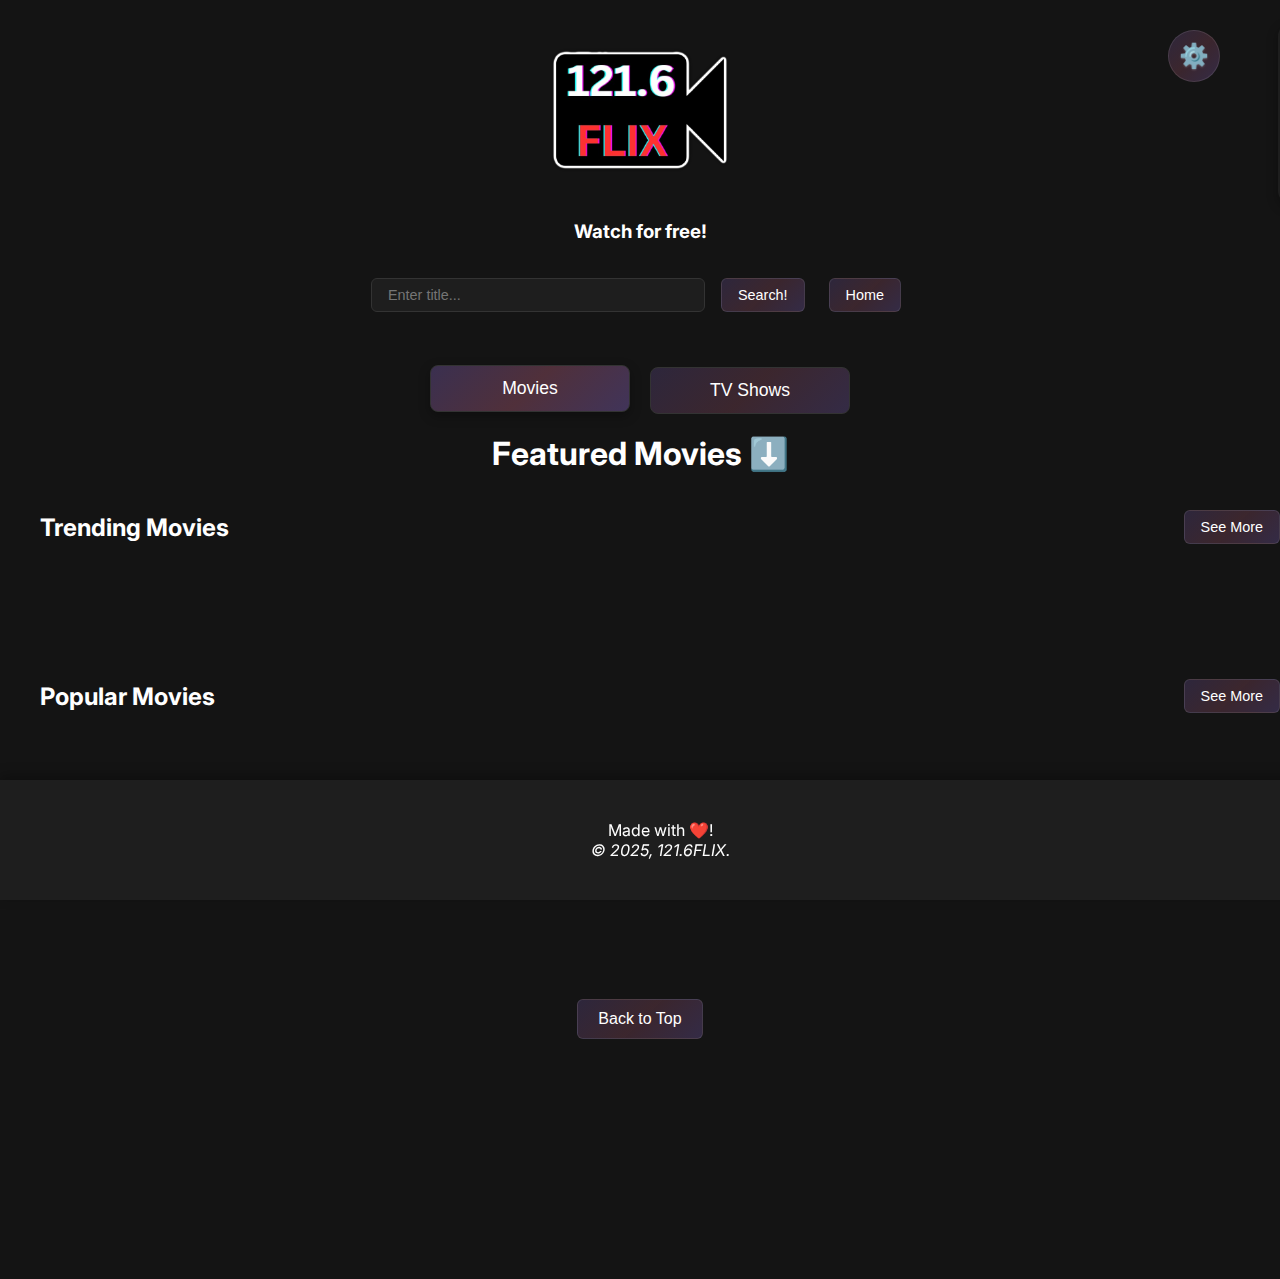
==== commit 6e822f14: "feat: add TV show support and fix search results layout     - Remove duplicate "Search Results" head" ====
--- a/index.html
+++ b/index.html
@@ -1,6 +1,6 @@
 <!DOCTYPE html>
 <head>
-    <meta name="viewport" content="width=device-width, initial-scale=1.0">
+    <meta name="viewport" content="width=device-width, initial-scale=1.0, maximum-scale=1.0, user-scalable=0">
     <title>121.6FLIX</title>
     <link rel="stylesheet" href="styles.css">
     <link rel="icon" href="/media/favicon.png" type="image/png">
@@ -11,41 +11,78 @@
     <!-- <h1>121.6FLIX</h1> -->
     <h3>Watch for free!</h3>
     <div class="search-container">
-        <input type="text" id="search-input" placeholder="Enter movie title...">
+        <input type="text" id="search-input" placeholder="Enter title...">
         <button id="search-button">Search!</button>
         <button id="home-button">Home</button>
     </div>
     <div id="search-results" class="movie-section" style="display: none;">
+        <div id="search-info">
+            <p>Note: If one server doesn't work, try another server in settings.</p>
+            <h1>🦋</h1>
+        </div>
         <div id="search-movies-container" class="movie-scroll-container"></div>
     </div>
-    <p>Note: If one server doesn't work, try another server in settings.</p>
-    <h1>🦋</h1>
-    <div><br><br><br><br></div>
-    <h1 id="section-title">Featured Movies ⬇️</h1>
-    <div id="featured-movies">
-        <section class="movie-section">
-            <div class="section-header">
-                <h2>Trending Movies</h2>
-                <button class="see-more-button" data-section="trending">See More</button>
-            </div>
-            <div id="trending-movies-container" class="movie-scroll-container"></div>
-        </section>
+    <div class="tabs">
+        <button class="tab-button active" data-tab="movies">Movies</button>
+        <button class="tab-button" data-tab="tv">TV Shows</button>
+    </div>
 
-        <section class="movie-section">
-            <div class="section-header">
-                <h2>Popular Movies</h2>
-                <button class="see-more-button" data-section="popular">See More</button>
-            </div>
-            <div id="popular-movies-container" class="movie-scroll-container"></div>
-        </section>
+    <div id="movies" class="content-section active">
+        <h1 id="section-title">Featured Movies ⬇️</h1>
+        <div id="featured-movies">
+            <section class="movie-section">
+                <div class="section-header">
+                    <h2>Trending Movies</h2>
+                    <button class="see-more-button" data-section="trending">See More</button>
+                </div>
+                <div id="trending-movies-container" class="movie-scroll-container"></div>
+            </section>
 
-        <section class="movie-section">
-            <div class="section-header">
-                <h2>Top Rated Movies</h2>
-                <button class="see-more-button" data-section="topRated">See More</button>
-            </div>
-            <div id="top-rated-movies-container" class="movie-scroll-container"></div>
-        </section>
+            <section class="movie-section">
+                <div class="section-header">
+                    <h2>Popular Movies</h2>
+                    <button class="see-more-button" data-section="popular">See More</button>
+                </div>
+                <div id="popular-movies-container" class="movie-scroll-container"></div>
+            </section>
+
+            <section class="movie-section">
+                <div class="section-header">
+                    <h2>Top Rated Movies</h2>
+                    <button class="see-more-button" data-section="topRated">See More</button>
+                </div>
+                <div id="top-rated-movies-container" class="movie-scroll-container"></div>
+            </section>
+        </div>
+    </div>
+
+    <div id="tv" class="content-section">
+        <h1 id="tv-section-title">Featured TV Shows ⬇️</h1>
+        <div id="featured-tv">
+            <section class="movie-section">
+                <div class="section-header">
+                    <h2>Trending TV Shows</h2>
+                    <button class="see-more-button" data-section="trendingTV">See More</button>
+                </div>
+                <div id="trending-tv-container" class="movie-scroll-container"></div>
+            </section>
+
+            <section class="movie-section">
+                <div class="section-header">
+                    <h2>Popular TV Shows</h2>
+                    <button class="see-more-button" data-section="popularTV">See More</button>
+                </div>
+                <div id="popular-tv-container" class="movie-scroll-container"></div>
+            </section>
+
+            <section class="movie-section">
+                <div class="section-header">
+                    <h2>Top Rated TV Shows</h2>
+                    <button class="see-more-button" data-section="topRatedTV">See More</button>
+                </div>
+                <div id="top-rated-tv-container" class="movie-scroll-container"></div>
+            </section>
+        </div>
     </div>
 
     <div class="bottom-controls">
@@ -71,11 +108,11 @@
         <h4 style="margin: 0 0 8px 0;">Settings</h4>
         <p>Server:
         <select id="server-select">
+            <option value="autoembed" selected>AutoEmbed</option>
             <option value="vidsrc1">VidSrc 1</option>
             <option value="vidsrc2">VidSrc 2</option>
             <option value="vidlink">VidLink</option>
             <option value="embed">&ltEmbed&gt</option>
-            <option value="autoembed">AutoEmbed</option>
             <option value="multiembed">MultiEmbed</option>
         </select>
         </p>
--- a/styles.css
+++ b/styles.css
@@ -1,3 +1,9 @@
+/* some mobile related stuff */
+* {
+    -webkit-text-size-adjust: 100%;
+    text-size-adjust: 100%;
+}
+
 /* colours */
 :root {
     /* dark mode */
@@ -53,10 +59,6 @@
     );
 }
 
-
-
-
-
 body {
     font-family: 'Inter', -apple-system, BlinkMacSystemFont, sans-serif;
     margin: 0;
@@ -85,6 +87,20 @@
     gap: 8px;
     padding: 15px;
     margin-bottom: 20px;
+}
+
+#search-info {
+    text-align: center;
+    margin-bottom: 20px;
+}
+
+#search-info p {
+    color: var(--dark-secondary);
+    margin: 10px 0;
+}
+
+#search-info h1 {
+    margin: 10px 0;
 }
 
 input[type="text"] {
@@ -191,14 +207,6 @@
     background: var(--gradient-dark);
 }
 
-
-
-
-
-
-
-
-
 /* MOVIE GRID */
 .movie-scroll-container {
     display: flex;
@@ -345,7 +353,6 @@
     box-shadow: 0 2px 8px rgba(0, 0, 0, 0.1);
 }
 
-
 body.dark-theme .movie-context-menu {
     background: var(--dark-surface);
     border: 1px solid var(--dark-border);
@@ -378,13 +385,6 @@
 body.dark-theme .context-menu-item:hover {
     background: var(--dark-hover) !important;
 }
-
-
-
-
-
-
-
 
 .modal {
     display: none;  
@@ -493,13 +493,6 @@
     color: var(--dark-text);
 }
 
-
-
-
-
-
-
-
 #server-container {
     position: fixed;
     top: 24px;           
@@ -559,13 +552,6 @@
     background: var(--button-hover-dark);
 }
 
-
-
-
-
-
-
-
 /* mobile stuff (AI GENERATED LOL)*/
 @media (max-width: 768px) {
     #server-container {
@@ -573,10 +559,25 @@
         bottom: 80px; /* Position from bottom instead */
         right: -250px;
         transform: translateX(0);
+        max-height: 60vh; /* Limit height to 60% of viewport */
+        overflow-y: auto; /* Make it scrollable */
     }
     
-    #server-container.open {
-        transform: translateX(-270px);
+    #server-container::-webkit-scrollbar {
+        width: 6px;
+    }
+    
+    #server-container::-webkit-scrollbar-track {
+        background: transparent;
+    }
+    
+    #server-container::-webkit-scrollbar-thumb {
+        background: rgba(0, 0, 0, 0.2);
+        border-radius: 3px;
+    }
+
+    body.dark-theme #server-container::-webkit-scrollbar-thumb {
+        background: rgba(255, 255, 255, 0.2);
     }
     
     #settings-toggle {
@@ -620,6 +621,20 @@
     .movie img {
         height: 240px; /* Adjust image height for mobile */
     }
+
+    input[type="text"],
+    button,
+    select {
+        font-size: 16px !important; /* Prevent iOS zoom on focus */
+    }
+
+    .movie h2 {
+        font-size: 0.95rem;
+    }
+
+    .movie p {
+        font-size: 0.85rem;
+    }
 }
 
 @media (max-width: 480px) {
@@ -629,6 +644,10 @@
         width: 44px;
         height: 44px;
         font-size: 1.2rem;
+    }
+
+    #server-container {
+        max-height: 50vh; /* Even smaller on very small screens */
     }
 }
 
@@ -706,14 +725,6 @@
     font-size: 1rem;
 }
 
-
-
-
-
-
-
-
-
 /* Player page specific */
 body.player-page {
     background: var(--dark-bg);
@@ -737,7 +748,6 @@
     background: none;
     box-shadow: none;
 }
-
 
 .player-page #video-frame {
     width: 100%;
@@ -820,14 +830,6 @@
     color: var(--dark-secondary);
     font-size: 0.9rem;
 }
-
-
-
-
-
-
-
-
 
 .movie-overview {
     max-height: 60px;
@@ -926,4 +928,158 @@
 body.dark-theme button,
 body.dark-theme #settings-toggle {
     --button-border: rgba(255,255,255,0.2);
+}
+
+/* tv specific styles */
+.season-select {
+    display: flex;
+    gap: 10px;
+    margin: 20px 0;
+    justify-content: center;
+}
+
+.season-select select {
+    padding: 8px;
+    border-radius: 6px;
+    background: var(--light-surface);
+    border: 1px solid var(--light-border);
+    color: var(--light-text);
+}
+
+body.dark-theme .season-select select {
+    background: var(--dark-surface);
+    border-color: var(--dark-border);
+    color: var(--dark-text);
+}
+
+#tv-section-title {
+    margin-top: 40px;
+    text-align: center;
+}
+
+#featured-tv {
+    width: 100%;
+    max-width: 1400px;
+    margin: 0 auto;
+    padding: 0 20px;
+}
+
+/* tab styles */
+.tabs {
+    display: flex;
+    justify-content: center;
+    gap: 20px;
+    margin: 40px auto 20px;
+    max-width: 600px;
+}
+
+.tab-button {
+    padding: 12px 24px;
+    font-size: 1.1rem;
+    border-radius: 8px;
+    background: var(--gradient);
+    border: 1px solid var(--button-border);
+    cursor: pointer;
+    transition: all 0.3s ease;
+    flex: 1;
+    max-width: 200px;
+}
+
+body.dark-theme .tab-button {
+    background: var(--gradient-dark);
+    border-color: var(--dark-border);
+}
+
+.tab-button.active {
+    transform: translateY(-2px);
+    box-shadow: 0 4px 12px rgba(147,112,219,0.2);
+    background: var(--button-hover);
+}
+
+body.dark-theme .tab-button.active {
+    background: var(--button-hover-dark);
+    box-shadow: 0 4px 12px rgba(0,0,0,0.3);
+}
+
+.content-section {
+    display: none;
+}
+
+.content-section.active {
+    display: block;
+}
+
+.filter-controls {
+    display: flex;
+    justify-content: center;
+    gap: 12px;
+    margin: 20px 0;
+    flex-wrap: wrap;
+}
+
+.filter-controls select {
+    padding: 8px 12px;
+    border-radius: 6px;
+    background: var(--light-surface);
+    border: 1px solid var(--light-border);
+    color: var(--light-text);
+    font-size: 0.9rem;
+    cursor: pointer;
+    min-width: 140px;
+}
+
+body.dark-theme .filter-controls select {
+    background: var(--dark-surface);
+    border-color: var(--dark-border);
+    color: var(--dark-text);
+}
+
+.filter-controls select:hover {
+    border-color: var(--accent-blue);
+}
+
+.filter-controls input[type="number"] {
+    padding: 8px 12px;
+    border-radius: 6px;
+    background: var(--light-surface);
+    border: 1px solid var(--light-border);
+    color: var(--light-text);
+    font-size: 0.9rem;
+    min-width: 140px;
+    width: 140px;
+}
+
+body.dark-theme .filter-controls input[type="number"] {
+    background: var(--dark-surface);
+    border-color: var(--dark-border);
+    color: var(--dark-text);
+}
+
+.filter-controls input[type="number"]:focus {
+    outline: none;
+    border-color: var(--accent-blue);
+}
+
+
+.filter-controls input[type="number"]::-webkit-inner-spin-button,
+.filter-controls input[type="number"]::-webkit-outer-spin-button {
+    -webkit-appearance: none;
+    margin: 0;
+}
+
+.filter-controls input[type="number"] {
+    appearance: textfield;
+    -moz-appearance: textfield;
+}
+
+@media (max-width: 768px) {
+    .filter-controls {
+        flex-direction: column;
+        align-items: center;
+        gap: 8px;
+    }
+    
+    .filter-controls select {
+        width: 200px;
+    }
 }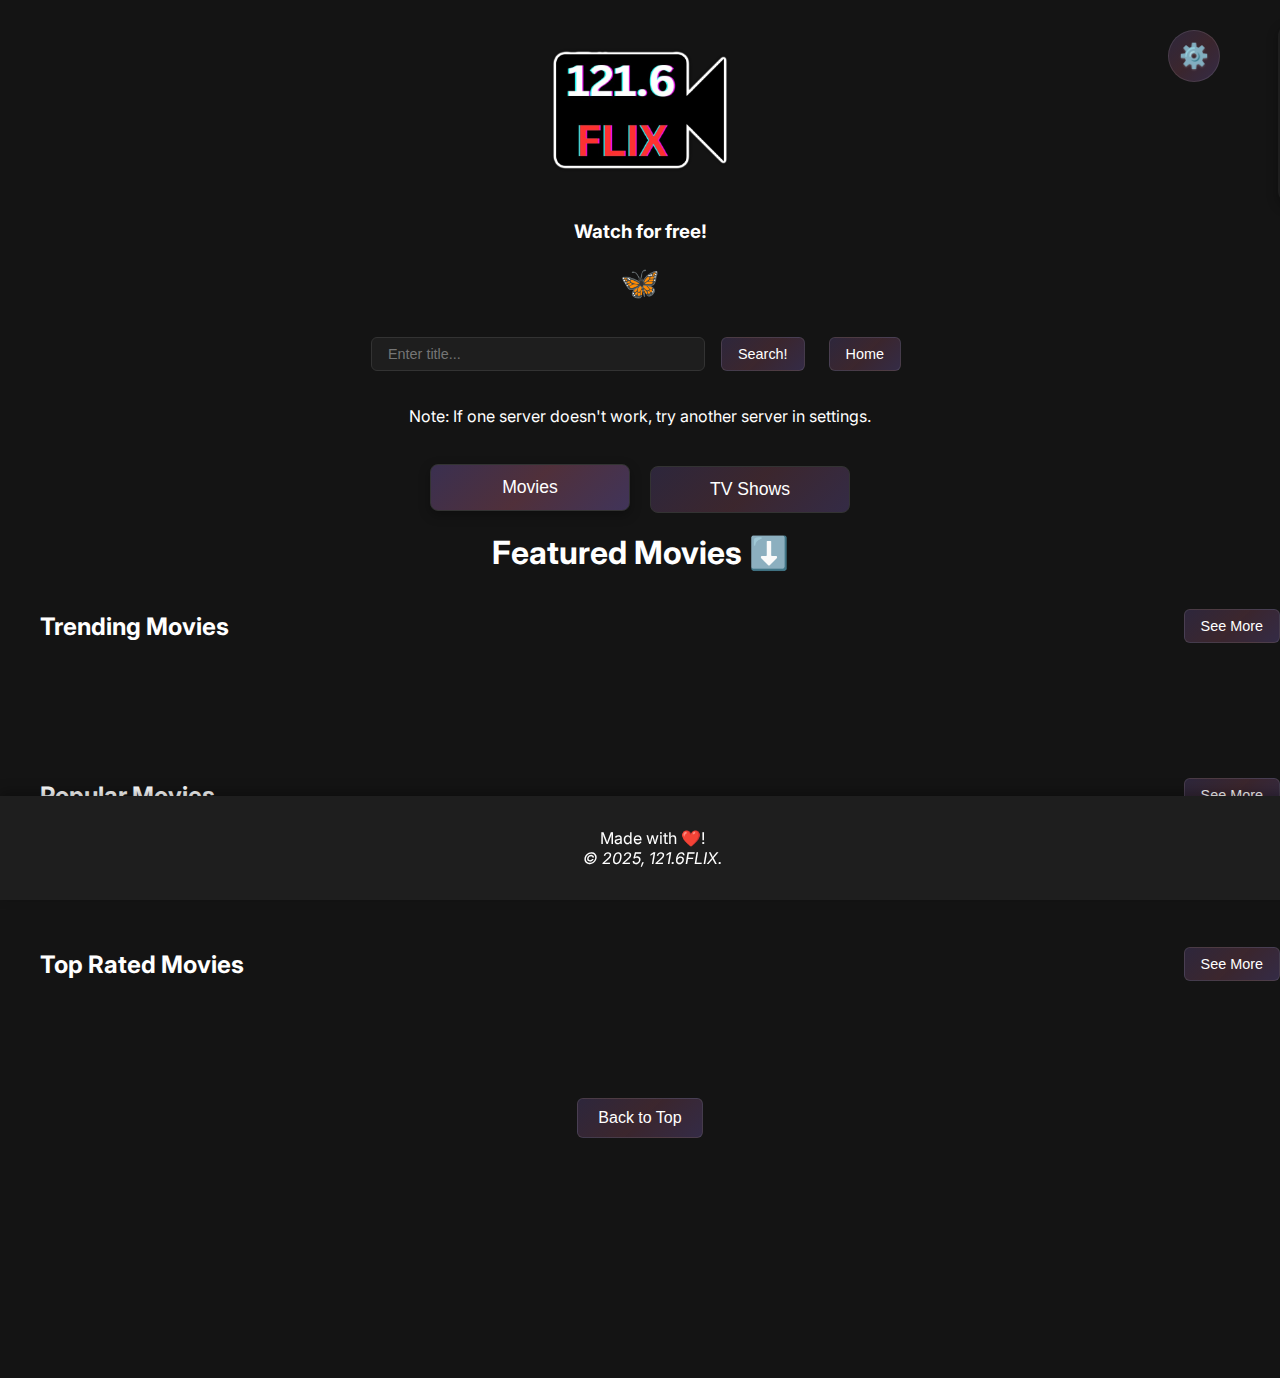
==== commit 583ab778: "fix: Fix modal layout and reset info on each modal load" ====
--- a/index.html
+++ b/index.html
@@ -10,16 +10,14 @@
     <img src="/media/logo.png" alt="121.6FLIX" id="logo">
     <!-- <h1>121.6FLIX</h1> -->
     <h3>Watch for free!</h3>
+    <h1>🦋</h1>
     <div class="search-container">
         <input type="text" id="search-input" placeholder="Enter title...">
         <button id="search-button">Search!</button>
         <button id="home-button">Home</button>
     </div>
+    <p>Note: If one server doesn't work, try another server in settings.</p>
     <div id="search-results" class="movie-section" style="display: none;">
-        <div id="search-info">
-            <p>Note: If one server doesn't work, try another server in settings.</p>
-            <h1>🦋</h1>
-        </div>
         <div id="search-movies-container" class="movie-scroll-container"></div>
     </div>
     <div class="tabs">
@@ -96,6 +94,9 @@
             <div id="video-frame">
                 <iframe frameborder="0" allowfullscreen></iframe>
             </div>
+            <div class="video-controls">
+                <button id="next-episode-button" style="display: none;">Next Episode ▶</button>
+            </div>
             <div id="movie-details">
                 <div id="movie-description"></div>
                 <p id="director"></p>
@@ -108,9 +109,9 @@
         <h4 style="margin: 0 0 8px 0;">Settings</h4>
         <p>Server:
         <select id="server-select">
-            <option value="autoembed" selected>AutoEmbed</option>
-            <option value="vidsrc1">VidSrc 1</option>
+            <option value="vidsrc1" selected>VidSrc 1</option>
             <option value="vidsrc2">VidSrc 2</option>
+            <option value="autoembed">AutoEmbed</option>
             <option value="vidlink">VidLink</option>
             <option value="embed">&ltEmbed&gt</option>
             <option value="multiembed">MultiEmbed</option>
--- a/styles.css
+++ b/styles.css
@@ -662,7 +662,7 @@
 
 footer {
     margin-top: auto;
-    padding: 20px;
+    padding:12px; 
     background-color: var(--light-surface);
     color: var(--light-text);
     text-align: center;
@@ -1082,4 +1082,43 @@
     .filter-controls select {
         width: 200px;
     }
+}
+
+/* video controls */
+.video-controls {
+    display: flex;
+    justify-content: center;
+    margin: 12px 0;
+}
+
+#next-episode-button {
+    background: var(--gradient);
+    border: 1px solid var(--button-border);
+    color: rgba(0, 0, 0, 0.8);
+    padding: 8px 16px;
+    border-radius: 6px;
+    cursor: pointer;
+    font-size: 0.9rem;
+    font-weight: 500;
+    width: auto;
+    max-width: 200px;
+    margin: 0 auto;
+    transition: all 0.3s ease;
+}
+
+#next-episode-button:hover {
+    transform: translateY(-1px);
+    box-shadow: 0 2px 8px rgba(147,112,219,0.15);
+    background: var(--button-hover);
+}
+
+body.dark-theme #next-episode-button {
+    color: var(--dark-text);
+    border-color: var(--dark-border);
+    background: var(--gradient-dark);
+    border: 1px solid rgba(255,255,255,0.1);
+}
+
+body.dark-theme #next-episode-button:hover {
+    background: var(--button-hover-dark);
 }